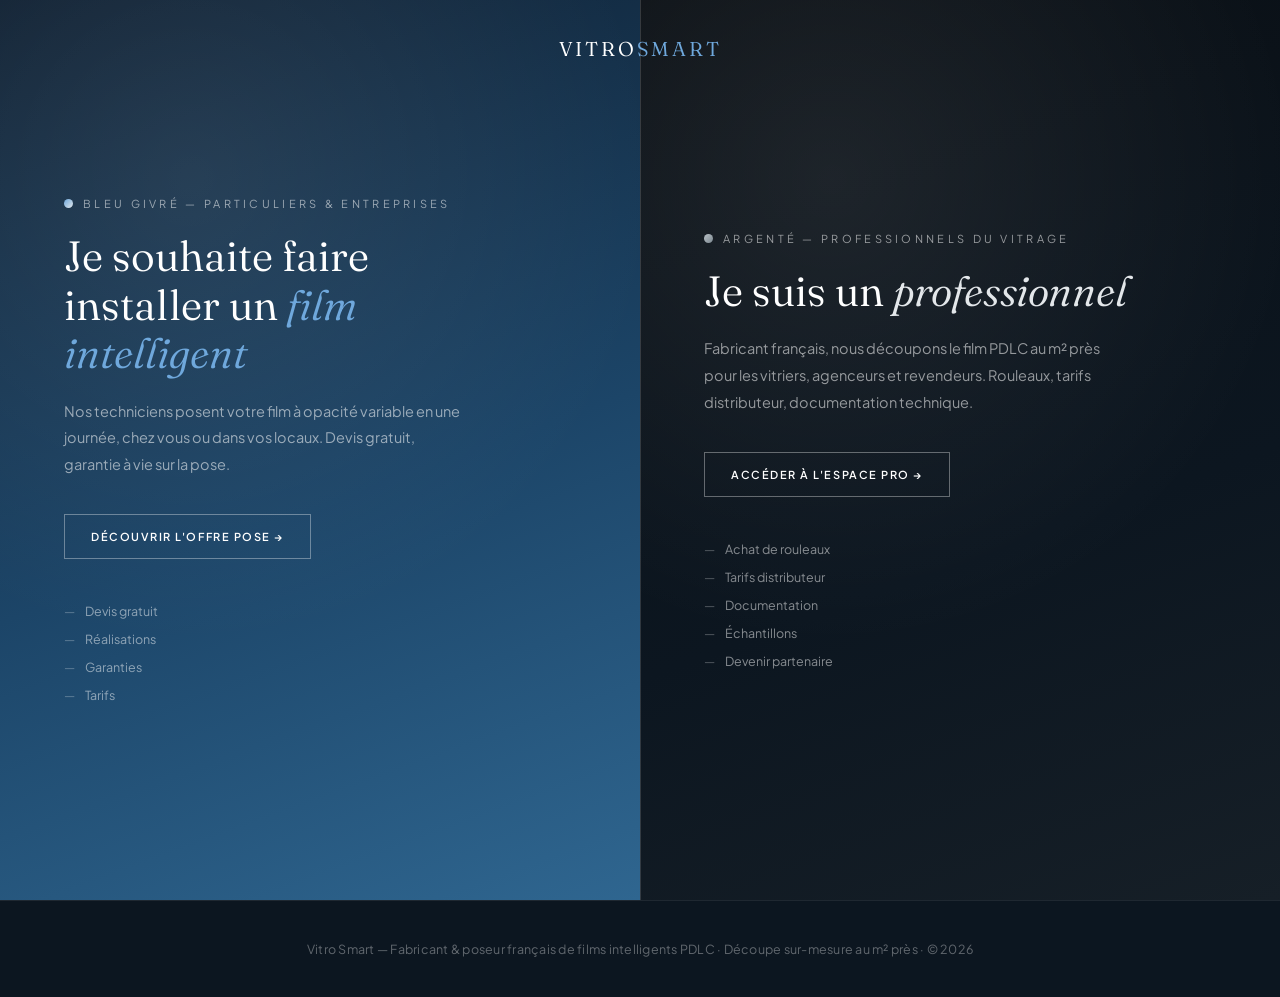
==== index.html @ 853723fe "Remove pricing, fix product specs and typography, add new demo videos - Remove all price mentions (t" ====
<!DOCTYPE html>
<html lang="fr">
<head>
<meta charset="UTF-8">
<meta name="viewport" content="width=device-width, initial-scale=1.0">
<title>Vitro Smart — Film intelligent PDLC : pose sur-mesure & vente aux professionnels</title>
<meta name="description" content="Vitro Smart conçoit et découpe des films intelligents PDLC au m² près. Faites installer un film chez vous par nos techniciens, ou approvisionnez-vous en rouleaux si vous êtes professionnel du vitrage.">
<link rel="canonical" href="https://www.vitrosmart.fr/">
<link href="https://fonts.googleapis.com/css2?family=Fraunces:ital,opsz,wght,SOFT,WONK@0,9..144,300..900,0,0;1,9..144,300..900,0,0&family=Plus+Jakarta+Sans:wght@400;500;600;700&display=swap" rel="stylesheet">
<link rel="stylesheet" href="assets/css/style.css">
<style>
  body{background:var(--ink)}
  .gw-nav{position:absolute;top:0;left:0;right:0;z-index:20;display:flex;justify-content:center;padding:36px 0}
  .gw-nav .logo{color:#fff;font-size:20px}
  .gw-nav .logo em{color:var(--accent)}
  .gw-split{min-height:100vh;display:grid;grid-template-columns:1fr 1fr}
  .gw-panel{position:relative;min-height:100vh;display:flex;flex-direction:column;justify-content:center;padding:0 64px;text-decoration:none;overflow:hidden;transition:flex-grow .35s ease}
  .gw-panel.blue{background:linear-gradient(160deg,#0f2032 0%,#1c4568 55%,#2f6690 100%)}
  .gw-panel.dark{background:linear-gradient(160deg,#0a0f14 0%,#0c1620 60%,#161f27 100%)}
  .gw-panel::after{content:'';position:absolute;inset:0;background:radial-gradient(circle at 30% 20%,rgba(255,255,255,0.08),transparent 55%)}
  .gw-tag{position:relative;z-index:2;font-size:11px;letter-spacing:.3em;text-transform:uppercase;color:rgba(255,255,255,0.55);margin-bottom:22px;display:flex;align-items:center;gap:10px}
  .gw-swatch{width:9px;height:9px;border-radius:50%}
  .blue .gw-swatch{background:linear-gradient(135deg,var(--accent),var(--silver-lt))}
  .dark .gw-swatch{background:linear-gradient(135deg,var(--silver),var(--silver-dp))}
  .gw-title{position:relative;z-index:2;font-family:'Fraunces',serif;font-weight:340;font-size:clamp(30px,3.3vw,46px);line-height:1.15;color:#fff;max-width:460px;margin-bottom:20px}
  .gw-title i{font-style:italic;color:var(--accent)}
  .dark .gw-title i{color:var(--silver-lt)}
  .gw-p{position:relative;z-index:2;font-size:14.5px;line-height:1.85;color:rgba(255,255,255,0.55);max-width:400px;margin-bottom:36px}
  .gw-cta{position:relative;z-index:2;display:inline-flex;align-items:center;gap:10px;font-size:11px;letter-spacing:.14em;text-transform:uppercase;font-weight:600;color:#fff;text-decoration:none;border:1px solid rgba(255,255,255,0.35);padding:15px 26px;width:fit-content;margin-bottom:44px;transition:all .2s}
  .gw-panel{cursor:pointer}
  .blue .gw-cta:hover{background:linear-gradient(120deg,var(--accent),var(--silver-lt));color:var(--ink);border-color:transparent}
  .dark .gw-cta:hover{background:linear-gradient(120deg,var(--silver),var(--silver-lt));color:var(--ink);border-color:transparent}
  .gw-links{position:relative;z-index:2;list-style:none;display:flex;flex-direction:column;gap:12px}
  .gw-links a{font-size:12.5px;color:rgba(255,255,255,0.5);text-decoration:none;display:flex;align-items:center;gap:10px;transition:color .2s}
  .gw-links a:hover{color:#fff}
  .gw-links a::before{content:'—';color:rgba(255,255,255,0.3)}
  .gw-divider{position:absolute;top:0;bottom:0;left:50%;width:1px;background:rgba(192,192,192,0.2);z-index:5}
  .gw-foot{position:relative;background:var(--ink);padding:40px 56px;text-align:center;border-top:1px solid rgba(192,192,192,0.1)}
  .gw-foot p{font-size:12.5px;color:rgba(255,255,255,0.35);letter-spacing:.02em}
  @media(max-width:900px){
    .gw-split{grid-template-columns:1fr}
    .gw-panel{padding:80px 28px;min-height:auto}
    .gw-divider{display:none}
    .gw-nav{padding:24px 0}
  }
</style>
</head>
<body>

<div class="gw-nav">
  <a class="logo" href="/">Vitro<em>Smart</em></a>
</div>

<div class="gw-split">
  <div class="gw-divider"></div>

  <div class="gw-panel blue" data-href="/particulier/">
    <span class="gw-tag"><span class="gw-swatch"></span>Bleu givré — Particuliers & entreprises</span>
    <h1 class="gw-title">Je souhaite faire installer un <i>film intelligent</i></h1>
    <p class="gw-p">Nos techniciens posent votre film à opacité variable en une journée, chez vous ou dans vos locaux. Devis gratuit, garantie à vie sur la pose.</p>
    <a class="gw-cta" href="/particulier/">Découvrir l'offre pose →</a>
    <ul class="gw-links">
      <li><a href="/particulier/devis.html">Devis gratuit</a></li>
      <li><a href="/particulier/realisations.html">Réalisations</a></li>
      <li><a href="/particulier/garanties.html">Garanties</a></li>
      <li><a href="/particulier/tarifs.html">Tarifs</a></li>
    </ul>
  </div>

  <div class="gw-panel dark" data-href="/professionnel/">
    <span class="gw-tag"><span class="gw-swatch"></span>Argenté — Professionnels du vitrage</span>
    <h1 class="gw-title">Je suis un <i>professionnel</i></h1>
    <p class="gw-p">Fabricant français, nous découpons le film PDLC au m² près pour les vitriers, agenceurs et revendeurs. Rouleaux, tarifs distributeur, documentation technique.</p>
    <a class="gw-cta" href="/professionnel/">Accéder à l'espace pro →</a>
    <ul class="gw-links">
      <li><a href="/professionnel/achat-rouleaux.html">Achat de rouleaux</a></li>
      <li><a href="/professionnel/tarifs-distributeur.html">Tarifs distributeur</a></li>
      <li><a href="/professionnel/documentation.html">Documentation</a></li>
      <li><a href="/professionnel/echantillons.html">Échantillons</a></li>
      <li><a href="/professionnel/devenir-partenaire.html">Devenir partenaire</a></li>
    </ul>
  </div>
</div>

<script>
document.querySelectorAll('.gw-panel').forEach(function(p){
  p.addEventListener('click', function(e){
    if(e.target.closest('a')) return;
    window.location.href = p.dataset.href;
  });
});
</script>

<div class="gw-foot">
  <p>Vitro Smart — Fabricant &amp; poseur français de films intelligents PDLC · Découpe sur-mesure au m² près · © 2026</p>
</div>

</body>
</html>
---- assets/css/style.css ----
/* ===========================================================
   VitroSmart — Design system partagé
   Palette : bleu givré & argenté premium
   Typo : Fraunces (display) + Plus Jakarta Sans (UI/texte)
   =========================================================== */

*,*::before,*::after{box-sizing:border-box;margin:0;padding:0}

:root{
  /* Neutres */
  --ink:#0c1620;
  --ink-soft:#182632;
  --muted:#5b6f80;
  --muted-lt:#8a9aa8;
  --bone:#eef3f6;
  --paper:#ffffff;

  /* Bleu givré (univers Particulier) */
  --accent:#6fa8dc;
  --accent2:#2f6690;
  --accent-pale:#d7e8f5;

  /* Argenté (univers Professionnel + accents transverses) */
  --silver:#b9c1c7;
  --silver-lt:#e3e7ea;
  --silver-dp:#7c8890;

  /* Statuts */
  --ok-bg:#eef8f1;
  --ok-tx:#1f6d3f;

  --radius:3px;
  --shadow-lg:0 24px 70px -32px rgba(12,22,32,0.28);
  --shadow-sm:0 10px 30px -18px rgba(12,22,32,0.25);
}

html{scroll-behavior:smooth}
body{
  font-family:'Plus Jakarta Sans',sans-serif;
  color:var(--ink);
  background:var(--paper);
  overflow-x:hidden;
  -webkit-font-smoothing:antialiased;
  font-weight:400;
}
img{max-width:100%;display:block}
a{color:inherit}
.wrap{max-width:1160px;margin:0 auto;padding:0 56px}
.wrap-nrw{max-width:820px;margin:0 auto;padding:0 56px}

/* ---------- Typography helpers ---------- */
.display{font-family:'Fraunces',serif;font-weight:340;font-variant-ligatures:none}
h1,h2,h3,.h1,.h2,.h3{font-family:'Fraunces',serif;font-weight:340;line-height:1.12;font-variant-ligatures:none}
.logo,.f-logo,.amt,.price-amount,.warr-num,.step-n,.price-name{font-variant-ligatures:none}
h1 i,h2 i,h3 i,.h1 i,.h2 i,.h3 i{font-style:italic;color:var(--accent2)}
.eyebrow{font-size:11px;letter-spacing:.28em;text-transform:uppercase;color:var(--accent2);font-weight:600;margin-bottom:14px;display:block}
.eyebrow.on-dark{color:var(--accent)}
.lede{font-size:16px;line-height:1.85;color:var(--muted);font-weight:400}
.small-muted{font-size:13px;color:var(--muted)}

/* ---------- Buttons ---------- */
.btn{display:inline-flex;align-items:center;justify-content:center;gap:10px;font-size:11px;letter-spacing:.14em;text-transform:uppercase;font-weight:600;padding:15px 30px;text-decoration:none;border:none;cursor:pointer;border-radius:var(--radius);transition:transform .15s ease,box-shadow .2s ease,background .2s ease,color .2s ease}
.btn:active{transform:translateY(1px)}
.btn-primary{background:linear-gradient(120deg,var(--accent) 0%,var(--silver-lt) 100%);color:var(--ink)}
.btn-primary:hover{background:var(--accent2);color:#fff}
.btn-dark{background:var(--ink);color:#fff}
.btn-dark:hover{background:var(--ink-soft)}
.btn-silver{background:linear-gradient(120deg,var(--silver) 0%,var(--silver-lt) 100%);color:var(--ink)}
.btn-silver:hover{background:var(--silver-dp);color:#fff}
.btn-ghost{background:transparent;color:inherit;border:1px solid rgba(12,22,32,0.18);padding:14px 29px}
.btn-ghost:hover{border-color:var(--ink);background:rgba(12,22,32,0.03)}
.btn-ghost.on-dark{border-color:rgba(255,255,255,0.25);color:#fff}
.btn-ghost.on-dark:hover{border-color:#fff;background:rgba(255,255,255,0.06)}
.btn-block{width:100%}
.btn-lg{padding:18px 36px;font-size:12px}

/* ---------- Nav (shared) ---------- */
.site-nav{position:fixed;top:0;left:0;right:0;z-index:100;display:flex;align-items:center;justify-content:space-between;padding:0 56px;height:72px;background:rgba(255,255,255,0.92);backdrop-filter:blur(18px);border-bottom:1px solid rgba(12,22,32,0.06)}
.site-nav.dark{background:rgba(12,22,32,0.92);border-bottom:1px solid rgba(255,255,255,0.08)}
.logo{font-family:'Fraunces',serif;font-size:19px;font-weight:340;letter-spacing:.14em;text-transform:uppercase;text-decoration:none;color:var(--ink)}
.logo em{font-style:normal;color:var(--accent2)}
.site-nav.dark .logo{color:#fff}
.site-nav.dark .logo em{color:var(--accent)}
.nav-links{list-style:none;display:flex;gap:30px;flex-wrap:nowrap;overflow-x:auto;scrollbar-width:none;-ms-overflow-style:none}
.nav-links::-webkit-scrollbar{display:none}
.nav-links a{font-size:11px;letter-spacing:.1em;text-transform:uppercase;color:var(--muted);text-decoration:none;transition:color .2s;font-weight:600;white-space:nowrap}
.nav-links a:hover,.nav-links a.is-active{color:var(--ink)}
.site-nav.dark .nav-links a{color:rgba(255,255,255,0.55)}
.site-nav.dark .nav-links a:hover,.site-nav.dark .nav-links a.is-active{color:#fff}
.nav-switch{display:flex;align-items:center;gap:20px;flex-shrink:0}
.nav-universe-tag{font-size:10px;letter-spacing:.16em;text-transform:uppercase;color:var(--muted-lt);text-decoration:none;border-bottom:1px dotted rgba(12,22,32,0.3);padding-bottom:2px}
.site-nav.dark .nav-universe-tag{color:rgba(255,255,255,0.4);border-color:rgba(255,255,255,0.3)}
.nav-cta{border:1px solid currentColor;padding:9px 20px;font-size:10px;letter-spacing:.1em;text-transform:uppercase;text-decoration:none;font-weight:600}
.nav-cta:hover{background:var(--ink);color:#fff!important;border-color:var(--ink)}
.site-nav.dark .nav-cta:hover{background:var(--accent);color:var(--ink)!important;border-color:var(--accent)}
.nav-burger{display:none}

/* ---------- Breadcrumb ---------- */
.crumb{padding:110px 56px 0;font-size:11px;letter-spacing:.06em;color:var(--muted-lt);max-width:1160px;margin:0 auto}
.crumb a{text-decoration:none;color:var(--muted-lt)}
.crumb a:hover{color:var(--ink)}

/* ---------- Section shells ---------- */
section{padding:96px 56px}
.section-tight{padding:64px 56px}
.bg-bone{background:linear-gradient(135deg,var(--bone) 0%,var(--silver-lt) 100%)}
.bg-white{background:#fff}
.bg-ink{background:var(--ink)}
.bg-ink .display,.bg-ink h2,.bg-ink h3{color:#fff}
.bg-ink p{color:rgba(255,255,255,0.55)}
.sec-head{max-width:640px;margin-bottom:56px}
.sec-head.center{margin-left:auto;margin-right:auto;text-align:center}
.sec-title{font-size:clamp(28px,3.4vw,44px);margin-bottom:16px}

/* ---------- Grids & cards ---------- */
.grid{display:grid;gap:28px}
.grid-2{grid-template-columns:1fr 1fr}
.grid-3{grid-template-columns:repeat(3,1fr)}
.grid-4{grid-template-columns:repeat(4,1fr)}
.card{background:#fff;border:1px solid rgba(12,22,32,0.07);border-radius:var(--radius);padding:32px}
.card-dark{background:var(--ink-soft);border:1px solid rgba(255,255,255,0.08);color:#fff}
.card-top-bar{position:relative;overflow:hidden}
.card-top-bar::before{content:'';position:absolute;top:0;left:0;right:0;height:3px;background:linear-gradient(90deg,var(--accent) 0%,var(--silver-lt) 55%,var(--accent2) 100%)}

/* ---------- Spec tables (technical properties) ---------- */
.spec-table{width:100%;border-collapse:collapse;font-size:14px}
.spec-table tr{border-bottom:1px solid rgba(12,22,32,0.08)}
.spec-table tr:last-child{border-bottom:none}
.spec-table th,.spec-table td{text-align:left;padding:16px 10px;font-weight:400}
.spec-table th{color:var(--muted);font-weight:600;width:45%;font-size:13px}
.spec-table td{font-weight:500}
.tbd{display:inline-block;font-size:10px;letter-spacing:.08em;text-transform:uppercase;background:var(--accent-pale)!important;color:var(--accent2)!important;padding:2px 8px;border-radius:2px;margin-left:8px;font-weight:700}

/* ---------- Pricing ---------- */
.price-grid{display:grid;grid-template-columns:repeat(3,1fr);gap:24px}
.price-card{background:#fff;border:1px solid rgba(12,22,32,0.08);border-radius:var(--radius);padding:36px 28px;position:relative}
.price-card.featured{border-color:var(--accent2);box-shadow:var(--shadow-sm)}
.price-tag{position:absolute;top:-12px;left:28px;background:var(--ink);color:#fff;font-size:10px;letter-spacing:.1em;text-transform:uppercase;padding:5px 12px;border-radius:2px;font-weight:600}
.price-name{font-size:12px;letter-spacing:.14em;text-transform:uppercase;color:var(--muted);font-weight:700;margin-bottom:10px}
.price-amount{font-family:'Fraunces',serif;font-size:38px;font-weight:340;margin-bottom:6px}
.price-amount span{font-size:14px;font-family:'Plus Jakarta Sans',sans-serif;color:var(--muted);font-weight:500}
.price-sub{font-size:12px;color:var(--muted-lt);margin-bottom:24px}
.price-list{list-style:none;display:flex;flex-direction:column;gap:11px;margin-bottom:28px}
.price-list li{font-size:13.5px;color:var(--ink);padding-left:20px;position:relative}
.price-list li::before{content:'✓';position:absolute;left:0;color:var(--accent2);font-weight:700}

/* ---------- Steps ---------- */
.steps{display:grid;grid-template-columns:repeat(4,1fr);border-top:1px solid rgba(12,22,32,0.1)}
.step{padding:28px 20px 0 0;border-right:1px solid rgba(12,22,32,0.08);position:relative}
.step:last-child{border-right:none}
.step::before{content:'';position:absolute;top:-1px;left:0;width:32px;height:2px;background:var(--accent2)}
.step-n{font-family:'Fraunces',serif;font-size:38px;font-weight:340;color:rgba(12,22,32,0.08);line-height:1;margin-bottom:10px}
.step-t{font-size:13.5px;font-weight:700;margin-bottom:6px}
.step-d{font-size:12.5px;color:var(--muted);line-height:1.75}

/* ---------- Before / after comparator ----------
   Source images are side-by-side collages (left half = transparent,
   right half = opaque). Each layer is stretched 200% and cropped to
   its own half via background-position, so both layers show a full,
   undistorted, aligned frame — the clip-path then reveals one over
   the other at the drag position, instead of clipping one single
   flattened image (which never actually revealed anything). */
.slider-wrap{position:relative;width:100%;aspect-ratio:3/4;border:1px solid rgba(12,22,32,0.08);border-radius:var(--radius);overflow:hidden;cursor:ew-resize;touch-action:pan-y;background:var(--bone)}
.slider-wrap .sl-before,.slider-wrap .sl-after{position:absolute;inset:0;background-repeat:no-repeat;background-size:200% 100%}
.slider-wrap .sl-before{background-position:left top}
.slider-wrap .sl-after{background-position:right top;clip-path:inset(0 0 0 50%);transition:clip-path .25s ease}
.slider-wrap.is-dragging .sl-after{transition:none}
.sl-line{position:absolute;top:0;bottom:0;left:50%;width:2px;background:#fff;z-index:5;pointer-events:none;transform:translateX(-50%);box-shadow:0 0 0 1px rgba(0,0,0,0.08);transition:left .25s ease}
.slider-wrap.is-dragging .sl-line{transition:none}
.sl-btn{position:absolute;top:50%;left:50%;transform:translate(-50%,-50%);width:40px;height:40px;border-radius:50%;background:#fff;box-shadow:0 2px 16px rgba(0,0,0,0.28);display:flex;align-items:center;justify-content:center;z-index:6;pointer-events:none;font-size:13px;color:var(--accent2)}
.sl-tag{position:absolute;top:12px;font-size:9px;letter-spacing:.18em;text-transform:uppercase;font-weight:700;padding:6px 12px;z-index:4;pointer-events:none;border-radius:2px}
.sl-tag.sl-l{left:12px;background:rgba(12,22,32,0.55);color:rgba(255,255,255,0.9)}
.sl-tag.sl-r{right:12px;background:linear-gradient(135deg,var(--accent),var(--silver-lt));color:var(--ink)}

/* ---------- Forms ---------- */
.site-form{position:relative;text-align:left;background:#fff;border:1px solid rgba(12,22,32,0.08);border-radius:var(--radius);padding:44px 40px 40px;box-shadow:var(--shadow-lg);overflow:hidden}
.site-form::before{content:'';position:absolute;top:0;left:0;right:0;height:4px;background:linear-gradient(90deg,var(--accent) 0%,var(--silver-lt) 55%,var(--accent2) 100%)}
.f-row{display:grid;grid-template-columns:1fr 1fr;gap:20px;margin-bottom:20px}
.f-field{display:flex;flex-direction:column;gap:8px}
.f-field.full{grid-column:1/-1}
.f-field label{font-size:11px;letter-spacing:.08em;text-transform:uppercase;color:var(--muted);font-weight:600}
.f-field input,.f-field select,.f-field textarea{font-family:'Plus Jakarta Sans',sans-serif;font-size:14px;padding:12px 14px;border:1px solid rgba(12,22,32,0.15);background:var(--bone);color:var(--ink);border-radius:2px;transition:border-color .2s,background .2s}
.f-field input:focus,.f-field select:focus,.f-field textarea:focus{outline:none;border-color:var(--accent2);background:#fff}
.f-field textarea{resize:vertical;min-height:110px;font-family:inherit}
.f-hint{font-size:12px;color:var(--muted-lt);margin-top:-8px}
.form-success{margin-top:20px;padding:18px 20px;border:1px solid rgba(63,168,120,0.3);background:var(--ok-bg);color:var(--ok-tx);font-size:14px;text-align:left;border-radius:2px}

/* ---------- CTA band ---------- */
.cta-band{background:linear-gradient(120deg,var(--accent) 0%,var(--silver-lt) 100%);padding:56px;display:flex;align-items:center;justify-content:space-between;gap:32px;flex-wrap:wrap}
.cta-band.dark{background:linear-gradient(120deg,var(--ink) 0%,var(--ink-soft) 100%)}
.cta-band.dark .cta-t{color:#fff}
.cta-t{font-family:'Fraunces',serif;font-size:30px;font-weight:340;color:var(--ink);line-height:1.25}
.cta-t b{display:block;font-weight:600}

/* ---------- FAQ ---------- */
.faq details{border-bottom:1px solid rgba(12,22,32,0.1);padding:22px 0}
.faq summary{cursor:pointer;list-style:none;font-weight:600;font-size:15px;display:flex;justify-content:space-between;align-items:center}
.faq summary::-webkit-details-marker{display:none}
.faq summary::after{content:'+';font-size:20px;color:var(--accent2);font-weight:400}
.faq details[open] summary::after{content:'–'}
.faq p{margin-top:14px;font-size:14px;color:var(--muted);line-height:1.8;max-width:640px}

/* ---------- Badges / tags ---------- */
.tag-row{display:flex;flex-wrap:wrap;gap:10px}
.tag{font-size:11px;letter-spacing:.06em;text-transform:uppercase;font-weight:600;padding:7px 14px;border:1px solid rgba(12,22,32,0.14);border-radius:20px;color:var(--muted)}

/* ---------- Video toggle button (reused across immersive video blocks) ---------- */
.vi-toggle{position:absolute;top:24px;right:24px;width:44px;height:44px;border-radius:50%;background:rgba(12,22,32,0.5);backdrop-filter:blur(8px);border:1px solid rgba(255,255,255,0.25);color:#fff;display:flex;align-items:center;justify-content:center;cursor:pointer;font-size:14px;z-index:2}

/* ---------- Footer ---------- */
footer{background:var(--ink);padding:64px 56px 28px}
.f-grid{display:grid;grid-template-columns:1.4fr 1fr 1fr 1fr;gap:40px;margin-bottom:48px}
.f-logo{font-family:'Fraunces',serif;font-size:19px;font-weight:340;letter-spacing:.14em;text-transform:uppercase;color:#fff;text-decoration:none}
.f-logo em{font-style:normal;color:var(--accent)}
.f-baseline{font-size:13px;color:rgba(255,255,255,0.4);margin-top:14px;line-height:1.7;max-width:260px}
.f-col-t{font-size:11px;letter-spacing:.12em;text-transform:uppercase;color:rgba(255,255,255,0.35);font-weight:700;margin-bottom:16px}
.f-col a{display:block;font-size:13px;color:rgba(255,255,255,0.6);text-decoration:none;margin-bottom:11px}
.f-col a:hover{color:#fff}
.f-bottom{border-top:1px solid rgba(192,192,192,0.15);padding-top:22px;display:flex;justify-content:space-between;align-items:center;flex-wrap:wrap;gap:10px}
.f-copy{font-size:11px;color:rgba(255,255,255,0.3)}

/* ---------- Utilities ---------- */
.mt-8{margin-top:8px}.mt-16{margin-top:16px}.mt-24{margin-top:24px}.mt-32{margin-top:32px}.mt-48{margin-top:48px}
.mb-8{margin-bottom:8px}.mb-16{margin-bottom:16px}.mb-24{margin-bottom:24px}.mb-32{margin-bottom:32px}
.center{text-align:center}
.hidden{display:none!important}

/* ===========================================================
   Responsive
   =========================================================== */
@media(max-width:1440px){
  .site-nav{padding:0 32px}
  .nav-links{gap:18px}
  .nav-links a{font-size:10px;letter-spacing:.06em}
  .nav-switch{gap:12px}
  .nav-cta{padding:9px 14px}
}
@media(max-width:1000px){
  .grid-4{grid-template-columns:1fr 1fr}
  .grid-3{grid-template-columns:1fr 1fr}
  .price-grid{grid-template-columns:1fr}
  .f-grid{grid-template-columns:1fr 1fr}
}
@media(max-width:860px){
  .site-nav{padding:0 20px}
  .nav-links{display:none}
  .nav-cta{display:none}
  .wrap,.wrap-nrw{padding:0 20px}
  section{padding:64px 20px}
  .section-tight{padding:48px 20px}
  .crumb{padding:96px 20px 0}
  .grid-2,.grid-3,.grid-4{grid-template-columns:1fr}
  .steps{grid-template-columns:1fr 1fr}
  .f-row{grid-template-columns:1fr;gap:16px;margin-bottom:16px}
  .site-form{padding:26px 20px}
  .cta-band{flex-direction:column;text-align:center;padding:40px 20px}
  .f-grid{grid-template-columns:1fr;gap:32px}
  footer{padding:48px 20px 24px}
}
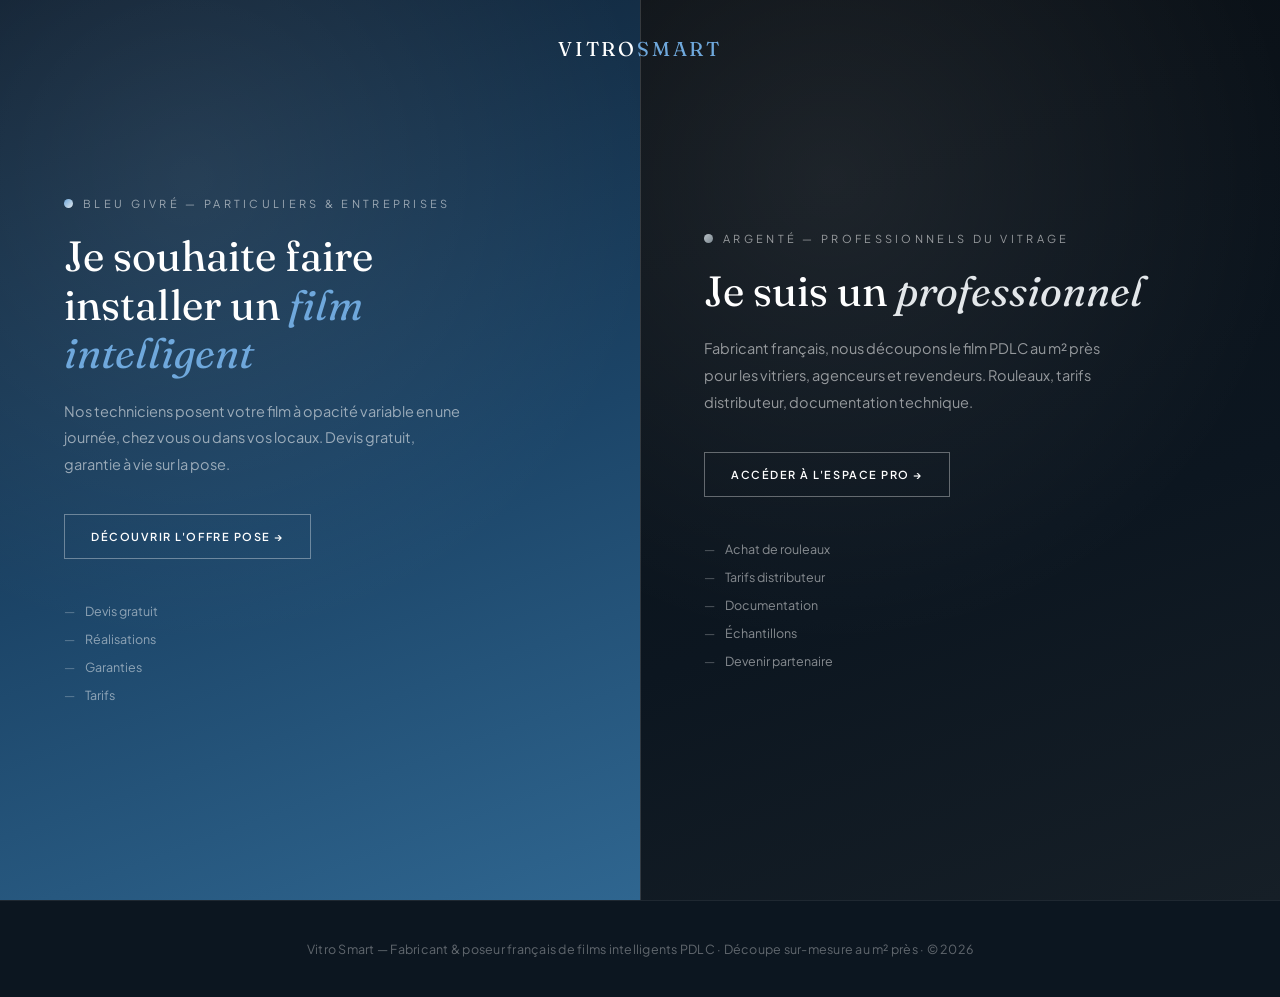
==== commit dd5c2bc6: "Use standard font-weight 400 instead of interpolated 340 for Fraunces The fractional variable-font w" ====
--- a/index.html
+++ b/index.html
@@ -22,7 +22,7 @@
   .gw-swatch{width:9px;height:9px;border-radius:50%}
   .blue .gw-swatch{background:linear-gradient(135deg,var(--accent),var(--silver-lt))}
   .dark .gw-swatch{background:linear-gradient(135deg,var(--silver),var(--silver-dp))}
-  .gw-title{position:relative;z-index:2;font-family:'Fraunces',serif;font-weight:340;font-size:clamp(30px,3.3vw,46px);line-height:1.15;color:#fff;max-width:460px;margin-bottom:20px}
+  .gw-title{position:relative;z-index:2;font-family:'Fraunces',serif;font-weight:400;font-size:clamp(30px,3.3vw,46px);line-height:1.15;color:#fff;max-width:460px;margin-bottom:20px}
   .gw-title i{font-style:italic;color:var(--accent)}
   .dark .gw-title i{color:var(--silver-lt)}
   .gw-p{position:relative;z-index:2;font-size:14.5px;line-height:1.85;color:rgba(255,255,255,0.55);max-width:400px;margin-bottom:36px}
--- a/assets/css/style.css
+++ b/assets/css/style.css
@@ -49,8 +49,8 @@
 .wrap-nrw{max-width:820px;margin:0 auto;padding:0 56px}
 
 /* ---------- Typography helpers ---------- */
-.display{font-family:'Fraunces',serif;font-weight:340;font-variant-ligatures:none}
-h1,h2,h3,.h1,.h2,.h3{font-family:'Fraunces',serif;font-weight:340;line-height:1.12;font-variant-ligatures:none}
+.display{font-family:'Fraunces',serif;font-weight:400;font-variant-ligatures:none}
+h1,h2,h3,.h1,.h2,.h3{font-family:'Fraunces',serif;font-weight:400;line-height:1.12;font-variant-ligatures:none}
 .logo,.f-logo,.amt,.price-amount,.warr-num,.step-n,.price-name{font-variant-ligatures:none}
 h1 i,h2 i,h3 i,.h1 i,.h2 i,.h3 i{font-style:italic;color:var(--accent2)}
 .eyebrow{font-size:11px;letter-spacing:.28em;text-transform:uppercase;color:var(--accent2);font-weight:600;margin-bottom:14px;display:block}
@@ -77,7 +77,7 @@
 /* ---------- Nav (shared) ---------- */
 .site-nav{position:fixed;top:0;left:0;right:0;z-index:100;display:flex;align-items:center;justify-content:space-between;padding:0 56px;height:72px;background:rgba(255,255,255,0.92);backdrop-filter:blur(18px);border-bottom:1px solid rgba(12,22,32,0.06)}
 .site-nav.dark{background:rgba(12,22,32,0.92);border-bottom:1px solid rgba(255,255,255,0.08)}
-.logo{font-family:'Fraunces',serif;font-size:19px;font-weight:340;letter-spacing:.14em;text-transform:uppercase;text-decoration:none;color:var(--ink)}
+.logo{font-family:'Fraunces',serif;font-size:19px;font-weight:400;letter-spacing:.14em;text-transform:uppercase;text-decoration:none;color:var(--ink)}
 .logo em{font-style:normal;color:var(--accent2)}
 .site-nav.dark .logo{color:#fff}
 .site-nav.dark .logo em{color:var(--accent)}
@@ -137,7 +137,7 @@
 .price-card.featured{border-color:var(--accent2);box-shadow:var(--shadow-sm)}
 .price-tag{position:absolute;top:-12px;left:28px;background:var(--ink);color:#fff;font-size:10px;letter-spacing:.1em;text-transform:uppercase;padding:5px 12px;border-radius:2px;font-weight:600}
 .price-name{font-size:12px;letter-spacing:.14em;text-transform:uppercase;color:var(--muted);font-weight:700;margin-bottom:10px}
-.price-amount{font-family:'Fraunces',serif;font-size:38px;font-weight:340;margin-bottom:6px}
+.price-amount{font-family:'Fraunces',serif;font-size:38px;font-weight:400;margin-bottom:6px}
 .price-amount span{font-size:14px;font-family:'Plus Jakarta Sans',sans-serif;color:var(--muted);font-weight:500}
 .price-sub{font-size:12px;color:var(--muted-lt);margin-bottom:24px}
 .price-list{list-style:none;display:flex;flex-direction:column;gap:11px;margin-bottom:28px}
@@ -149,7 +149,7 @@
 .step{padding:28px 20px 0 0;border-right:1px solid rgba(12,22,32,0.08);position:relative}
 .step:last-child{border-right:none}
 .step::before{content:'';position:absolute;top:-1px;left:0;width:32px;height:2px;background:var(--accent2)}
-.step-n{font-family:'Fraunces',serif;font-size:38px;font-weight:340;color:rgba(12,22,32,0.08);line-height:1;margin-bottom:10px}
+.step-n{font-family:'Fraunces',serif;font-size:38px;font-weight:400;color:rgba(12,22,32,0.08);line-height:1;margin-bottom:10px}
 .step-t{font-size:13.5px;font-weight:700;margin-bottom:6px}
 .step-d{font-size:12.5px;color:var(--muted);line-height:1.75}
 
@@ -189,7 +189,7 @@
 .cta-band{background:linear-gradient(120deg,var(--accent) 0%,var(--silver-lt) 100%);padding:56px;display:flex;align-items:center;justify-content:space-between;gap:32px;flex-wrap:wrap}
 .cta-band.dark{background:linear-gradient(120deg,var(--ink) 0%,var(--ink-soft) 100%)}
 .cta-band.dark .cta-t{color:#fff}
-.cta-t{font-family:'Fraunces',serif;font-size:30px;font-weight:340;color:var(--ink);line-height:1.25}
+.cta-t{font-family:'Fraunces',serif;font-size:30px;font-weight:400;color:var(--ink);line-height:1.25}
 .cta-t b{display:block;font-weight:600}
 
 /* ---------- FAQ ---------- */
@@ -210,7 +210,7 @@
 /* ---------- Footer ---------- */
 footer{background:var(--ink);padding:64px 56px 28px}
 .f-grid{display:grid;grid-template-columns:1.4fr 1fr 1fr 1fr;gap:40px;margin-bottom:48px}
-.f-logo{font-family:'Fraunces',serif;font-size:19px;font-weight:340;letter-spacing:.14em;text-transform:uppercase;color:#fff;text-decoration:none}
+.f-logo{font-family:'Fraunces',serif;font-size:19px;font-weight:400;letter-spacing:.14em;text-transform:uppercase;color:#fff;text-decoration:none}
 .f-logo em{font-style:normal;color:var(--accent)}
 .f-baseline{font-size:13px;color:rgba(255,255,255,0.4);margin-top:14px;line-height:1.7;max-width:260px}
 .f-col-t{font-size:11px;letter-spacing:.12em;text-transform:uppercase;color:rgba(255,255,255,0.35);font-weight:700;margin-bottom:16px}
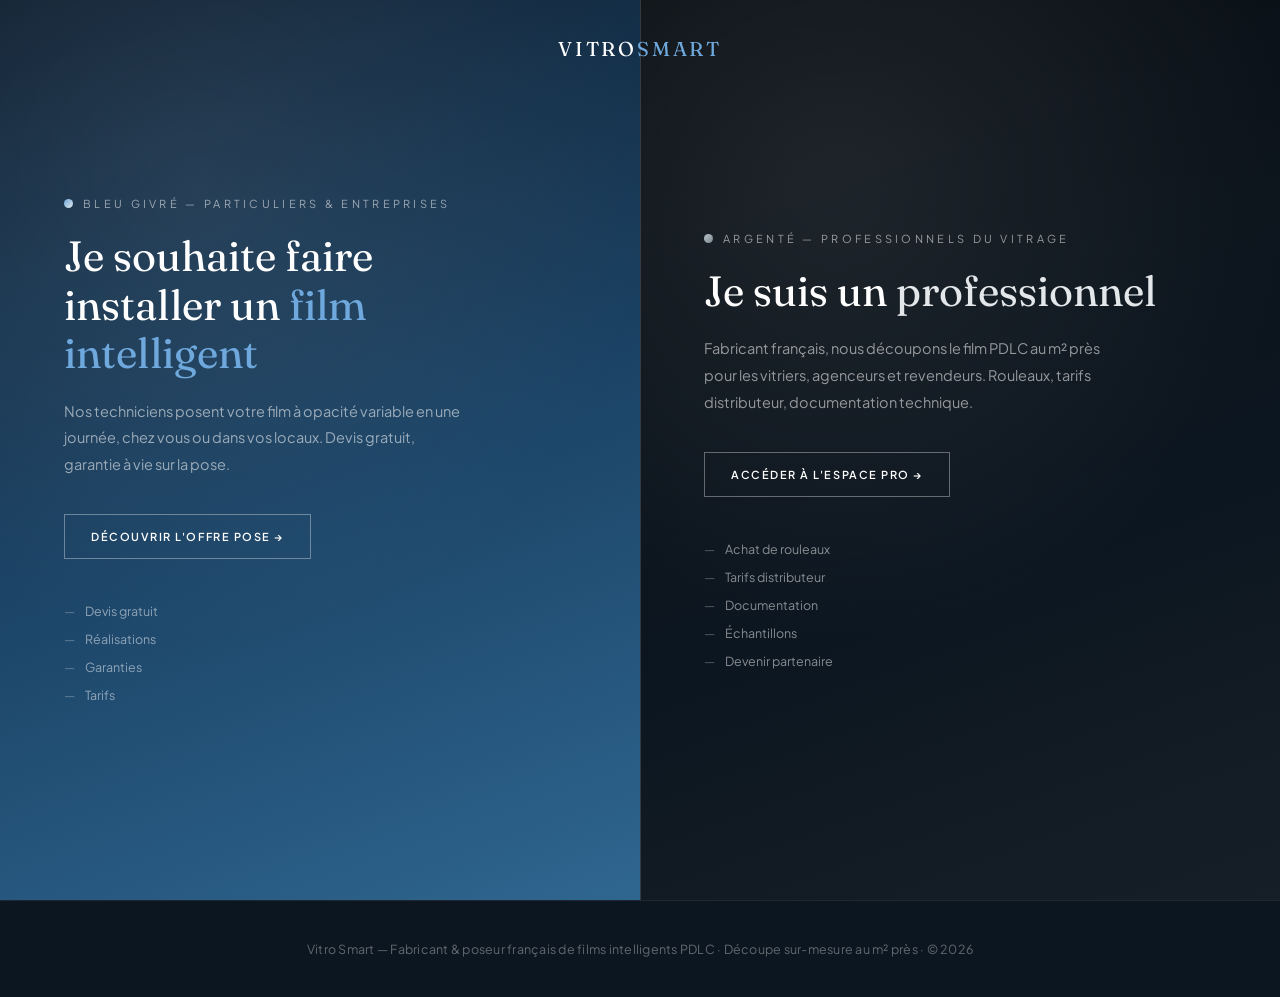
==== commit 435f2ced: "Remove italic styling from accent text The ornate calligraphic swashes on Fraunces Italic (large hoo" ====
--- a/index.html
+++ b/index.html
@@ -6,7 +6,7 @@
 <title>Vitro Smart — Film intelligent PDLC : pose sur-mesure & vente aux professionnels</title>
 <meta name="description" content="Vitro Smart conçoit et découpe des films intelligents PDLC au m² près. Faites installer un film chez vous par nos techniciens, ou approvisionnez-vous en rouleaux si vous êtes professionnel du vitrage.">
 <link rel="canonical" href="https://www.vitrosmart.fr/">
-<link href="https://fonts.googleapis.com/css2?family=Fraunces:ital,opsz,wght,SOFT,WONK@0,9..144,300..900,0,0;1,9..144,300..900,0,0&family=Plus+Jakarta+Sans:wght@400;500;600;700&display=swap" rel="stylesheet">
+<link href="https://fonts.googleapis.com/css2?family=Fraunces:ital,opsz,wght,SOFT,WONK@0,40,400,0,0;0,40,500,0,0;1,40,400,0,0&family=Plus+Jakarta+Sans:wght@400;500;600;700&display=swap" rel="stylesheet">
 <link rel="stylesheet" href="assets/css/style.css">
 <style>
   body{background:var(--ink)}
@@ -23,7 +23,7 @@
   .blue .gw-swatch{background:linear-gradient(135deg,var(--accent),var(--silver-lt))}
   .dark .gw-swatch{background:linear-gradient(135deg,var(--silver),var(--silver-dp))}
   .gw-title{position:relative;z-index:2;font-family:'Fraunces',serif;font-weight:400;font-size:clamp(30px,3.3vw,46px);line-height:1.15;color:#fff;max-width:460px;margin-bottom:20px}
-  .gw-title i{font-style:italic;color:var(--accent)}
+  .gw-title i{font-style:normal;color:var(--accent)}
   .dark .gw-title i{color:var(--silver-lt)}
   .gw-p{position:relative;z-index:2;font-size:14.5px;line-height:1.85;color:rgba(255,255,255,0.55);max-width:400px;margin-bottom:36px}
   .gw-cta{position:relative;z-index:2;display:inline-flex;align-items:center;gap:10px;font-size:11px;letter-spacing:.14em;text-transform:uppercase;font-weight:600;color:#fff;text-decoration:none;border:1px solid rgba(255,255,255,0.35);padding:15px 26px;width:fit-content;margin-bottom:44px;transition:all .2s}
--- a/assets/css/style.css
+++ b/assets/css/style.css
@@ -52,7 +52,7 @@
 .display{font-family:'Fraunces',serif;font-weight:400;font-variant-ligatures:none}
 h1,h2,h3,.h1,.h2,.h3{font-family:'Fraunces',serif;font-weight:400;line-height:1.12;font-variant-ligatures:none}
 .logo,.f-logo,.amt,.price-amount,.warr-num,.step-n,.price-name{font-variant-ligatures:none}
-h1 i,h2 i,h3 i,.h1 i,.h2 i,.h3 i{font-style:italic;color:var(--accent2)}
+h1 i,h2 i,h3 i,.h1 i,.h2 i,.h3 i{font-style:normal;color:var(--accent2)}
 .eyebrow{font-size:11px;letter-spacing:.28em;text-transform:uppercase;color:var(--accent2);font-weight:600;margin-bottom:14px;display:block}
 .eyebrow.on-dark{color:var(--accent)}
 .lede{font-size:16px;line-height:1.85;color:var(--muted);font-weight:400}
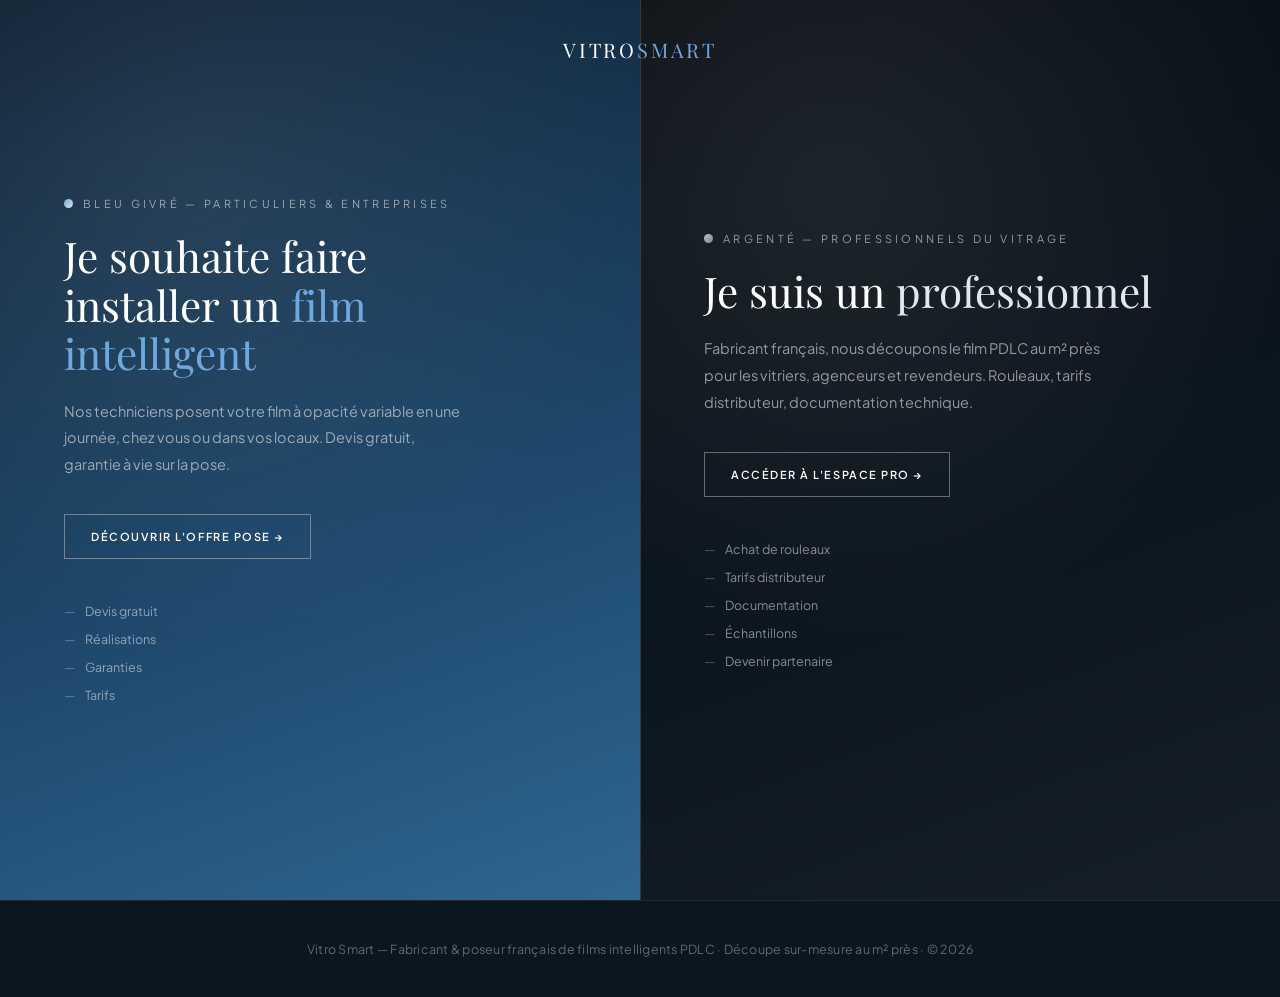
==== commit bf58f09a: "Replace Fraunces with Playfair Display for all display type Several rounds of fixes on Fraunces (WON" ====
--- a/index.html
+++ b/index.html
@@ -6,7 +6,7 @@
 <title>Vitro Smart — Film intelligent PDLC : pose sur-mesure & vente aux professionnels</title>
 <meta name="description" content="Vitro Smart conçoit et découpe des films intelligents PDLC au m² près. Faites installer un film chez vous par nos techniciens, ou approvisionnez-vous en rouleaux si vous êtes professionnel du vitrage.">
 <link rel="canonical" href="https://www.vitrosmart.fr/">
-<link href="https://fonts.googleapis.com/css2?family=Fraunces:ital,opsz,wght,SOFT,WONK@0,40,400,0,0;0,40,500,0,0;1,40,400,0,0&family=Plus+Jakarta+Sans:wght@400;500;600;700&display=swap" rel="stylesheet">
+<link href="https://fonts.googleapis.com/css2?family=Playfair+Display:wght@400;500;600;700&family=Plus+Jakarta+Sans:wght@400;500;600;700&display=swap" rel="stylesheet">
 <link rel="stylesheet" href="assets/css/style.css">
 <style>
   body{background:var(--ink)}
@@ -22,7 +22,7 @@
   .gw-swatch{width:9px;height:9px;border-radius:50%}
   .blue .gw-swatch{background:linear-gradient(135deg,var(--accent),var(--silver-lt))}
   .dark .gw-swatch{background:linear-gradient(135deg,var(--silver),var(--silver-dp))}
-  .gw-title{position:relative;z-index:2;font-family:'Fraunces',serif;font-weight:400;font-size:clamp(30px,3.3vw,46px);line-height:1.15;color:#fff;max-width:460px;margin-bottom:20px}
+  .gw-title{position:relative;z-index:2;font-family:'Playfair Display',Georgia,serif;font-weight:400;font-size:clamp(30px,3.3vw,46px);line-height:1.15;color:#fff;max-width:460px;margin-bottom:20px}
   .gw-title i{font-style:normal;color:var(--accent)}
   .dark .gw-title i{color:var(--silver-lt)}
   .gw-p{position:relative;z-index:2;font-size:14.5px;line-height:1.85;color:rgba(255,255,255,0.55);max-width:400px;margin-bottom:36px}
--- a/assets/css/style.css
+++ b/assets/css/style.css
@@ -1,7 +1,7 @@
 /* ===========================================================
    VitroSmart — Design system partagé
    Palette : bleu givré & argenté premium
-   Typo : Fraunces (display) + Plus Jakarta Sans (UI/texte)
+   Typo : Playfair Display (display) + Plus Jakarta Sans (UI/texte)
    =========================================================== */
 
 *,*::before,*::after{box-sizing:border-box;margin:0;padding:0}
@@ -49,8 +49,8 @@
 .wrap-nrw{max-width:820px;margin:0 auto;padding:0 56px}
 
 /* ---------- Typography helpers ---------- */
-.display{font-family:'Fraunces',serif;font-weight:400;font-variant-ligatures:none}
-h1,h2,h3,.h1,.h2,.h3{font-family:'Fraunces',serif;font-weight:400;line-height:1.12;font-variant-ligatures:none}
+.display{font-family:'Playfair Display',Georgia,serif;font-weight:400;font-variant-ligatures:none}
+h1,h2,h3,.h1,.h2,.h3{font-family:'Playfair Display',Georgia,serif;font-weight:400;line-height:1.12;font-variant-ligatures:none}
 .logo,.f-logo,.amt,.price-amount,.warr-num,.step-n,.price-name{font-variant-ligatures:none}
 h1 i,h2 i,h3 i,.h1 i,.h2 i,.h3 i{font-style:normal;color:var(--accent2)}
 .eyebrow{font-size:11px;letter-spacing:.28em;text-transform:uppercase;color:var(--accent2);font-weight:600;margin-bottom:14px;display:block}
@@ -77,7 +77,7 @@
 /* ---------- Nav (shared) ---------- */
 .site-nav{position:fixed;top:0;left:0;right:0;z-index:100;display:flex;align-items:center;justify-content:space-between;padding:0 56px;height:72px;background:rgba(255,255,255,0.92);backdrop-filter:blur(18px);border-bottom:1px solid rgba(12,22,32,0.06)}
 .site-nav.dark{background:rgba(12,22,32,0.92);border-bottom:1px solid rgba(255,255,255,0.08)}
-.logo{font-family:'Fraunces',serif;font-size:19px;font-weight:400;letter-spacing:.14em;text-transform:uppercase;text-decoration:none;color:var(--ink)}
+.logo{font-family:'Playfair Display',Georgia,serif;font-size:19px;font-weight:400;letter-spacing:.14em;text-transform:uppercase;text-decoration:none;color:var(--ink)}
 .logo em{font-style:normal;color:var(--accent2)}
 .site-nav.dark .logo{color:#fff}
 .site-nav.dark .logo em{color:var(--accent)}
@@ -137,7 +137,7 @@
 .price-card.featured{border-color:var(--accent2);box-shadow:var(--shadow-sm)}
 .price-tag{position:absolute;top:-12px;left:28px;background:var(--ink);color:#fff;font-size:10px;letter-spacing:.1em;text-transform:uppercase;padding:5px 12px;border-radius:2px;font-weight:600}
 .price-name{font-size:12px;letter-spacing:.14em;text-transform:uppercase;color:var(--muted);font-weight:700;margin-bottom:10px}
-.price-amount{font-family:'Fraunces',serif;font-size:38px;font-weight:400;margin-bottom:6px}
+.price-amount{font-family:'Playfair Display',Georgia,serif;font-size:38px;font-weight:400;margin-bottom:6px}
 .price-amount span{font-size:14px;font-family:'Plus Jakarta Sans',sans-serif;color:var(--muted);font-weight:500}
 .price-sub{font-size:12px;color:var(--muted-lt);margin-bottom:24px}
 .price-list{list-style:none;display:flex;flex-direction:column;gap:11px;margin-bottom:28px}
@@ -149,7 +149,7 @@
 .step{padding:28px 20px 0 0;border-right:1px solid rgba(12,22,32,0.08);position:relative}
 .step:last-child{border-right:none}
 .step::before{content:'';position:absolute;top:-1px;left:0;width:32px;height:2px;background:var(--accent2)}
-.step-n{font-family:'Fraunces',serif;font-size:38px;font-weight:400;color:rgba(12,22,32,0.08);line-height:1;margin-bottom:10px}
+.step-n{font-family:'Playfair Display',Georgia,serif;font-size:38px;font-weight:400;color:rgba(12,22,32,0.08);line-height:1;margin-bottom:10px}
 .step-t{font-size:13.5px;font-weight:700;margin-bottom:6px}
 .step-d{font-size:12.5px;color:var(--muted);line-height:1.75}
 
@@ -189,7 +189,7 @@
 .cta-band{background:linear-gradient(120deg,var(--accent) 0%,var(--silver-lt) 100%);padding:56px;display:flex;align-items:center;justify-content:space-between;gap:32px;flex-wrap:wrap}
 .cta-band.dark{background:linear-gradient(120deg,var(--ink) 0%,var(--ink-soft) 100%)}
 .cta-band.dark .cta-t{color:#fff}
-.cta-t{font-family:'Fraunces',serif;font-size:30px;font-weight:400;color:var(--ink);line-height:1.25}
+.cta-t{font-family:'Playfair Display',Georgia,serif;font-size:30px;font-weight:400;color:var(--ink);line-height:1.25}
 .cta-t b{display:block;font-weight:600}
 
 /* ---------- FAQ ---------- */
@@ -210,7 +210,7 @@
 /* ---------- Footer ---------- */
 footer{background:var(--ink);padding:64px 56px 28px}
 .f-grid{display:grid;grid-template-columns:1.4fr 1fr 1fr 1fr;gap:40px;margin-bottom:48px}
-.f-logo{font-family:'Fraunces',serif;font-size:19px;font-weight:400;letter-spacing:.14em;text-transform:uppercase;color:#fff;text-decoration:none}
+.f-logo{font-family:'Playfair Display',Georgia,serif;font-size:19px;font-weight:400;letter-spacing:.14em;text-transform:uppercase;color:#fff;text-decoration:none}
 .f-logo em{font-style:normal;color:var(--accent)}
 .f-baseline{font-size:13px;color:rgba(255,255,255,0.4);margin-top:14px;line-height:1.7;max-width:260px}
 .f-col-t{font-size:11px;letter-spacing:.12em;text-transform:uppercase;color:rgba(255,255,255,0.35);font-weight:700;margin-bottom:16px}
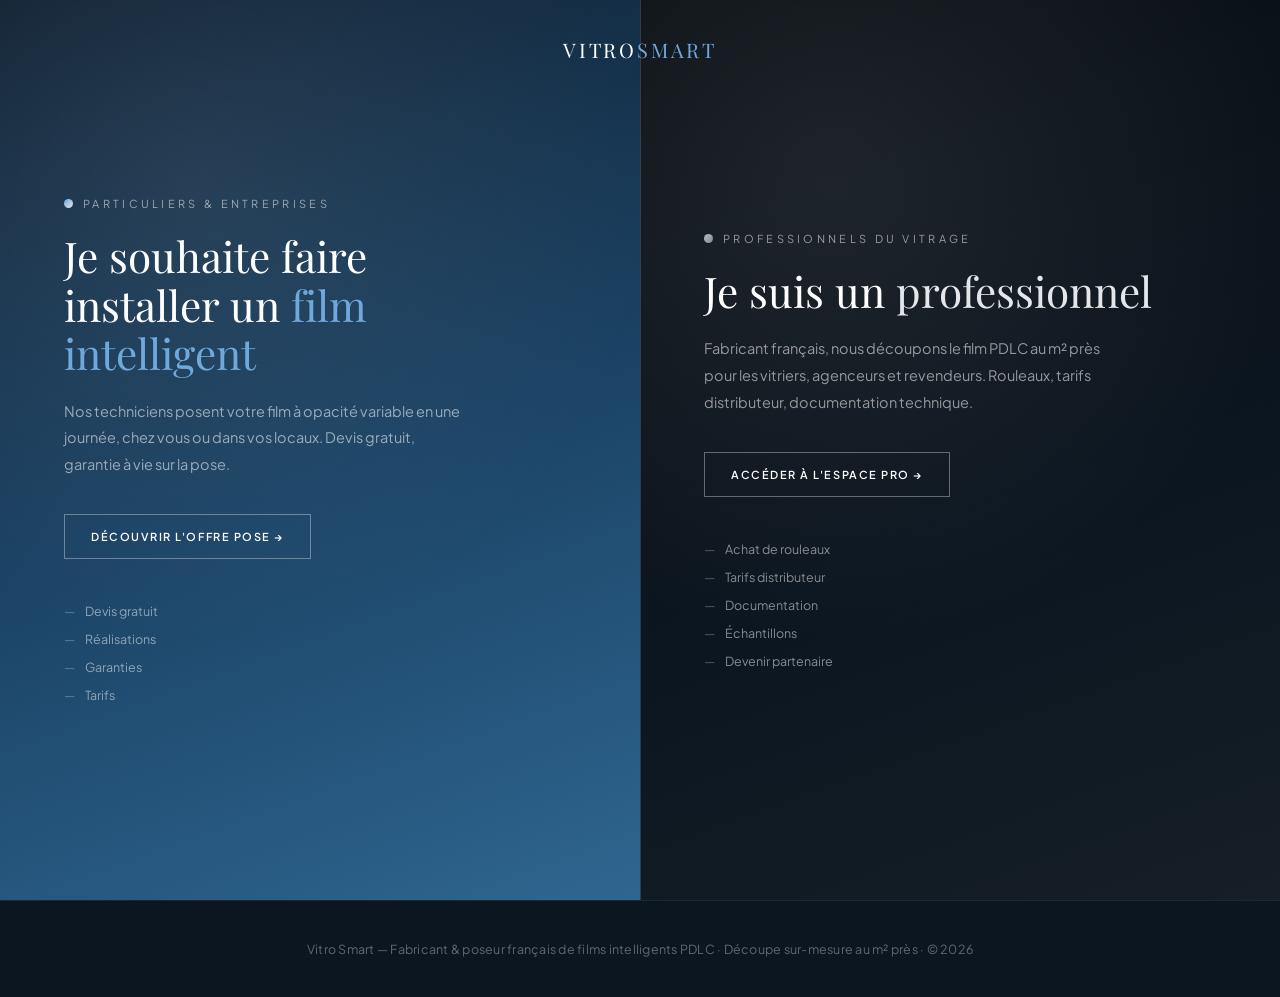
==== commit 58a1ba1b: "Drop explicit color names from gateway panel labels "Bleu givré" / "Argenté" were internal palette n" ====
--- a/index.html
+++ b/index.html
@@ -55,7 +55,7 @@
   <div class="gw-divider"></div>
 
   <div class="gw-panel blue" data-href="/particulier/">
-    <span class="gw-tag"><span class="gw-swatch"></span>Bleu givré — Particuliers & entreprises</span>
+    <span class="gw-tag"><span class="gw-swatch"></span>Particuliers & entreprises</span>
     <h1 class="gw-title">Je souhaite faire installer un <i>film intelligent</i></h1>
     <p class="gw-p">Nos techniciens posent votre film à opacité variable en une journée, chez vous ou dans vos locaux. Devis gratuit, garantie à vie sur la pose.</p>
     <a class="gw-cta" href="/particulier/">Découvrir l'offre pose →</a>
@@ -68,7 +68,7 @@
   </div>
 
   <div class="gw-panel dark" data-href="/professionnel/">
-    <span class="gw-tag"><span class="gw-swatch"></span>Argenté — Professionnels du vitrage</span>
+    <span class="gw-tag"><span class="gw-swatch"></span>Professionnels du vitrage</span>
     <h1 class="gw-title">Je suis un <i>professionnel</i></h1>
     <p class="gw-p">Fabricant français, nous découpons le film PDLC au m² près pour les vitriers, agenceurs et revendeurs. Rouleaux, tarifs distributeur, documentation technique.</p>
     <a class="gw-cta" href="/professionnel/">Accéder à l'espace pro →</a>
--- a/assets/css/style.css
+++ b/assets/css/style.css
@@ -167,7 +167,6 @@
 .slider-wrap.is-dragging .sl-after{transition:none}
 .sl-line{position:absolute;top:0;bottom:0;left:50%;width:2px;background:#fff;z-index:5;pointer-events:none;transform:translateX(-50%);box-shadow:0 0 0 1px rgba(0,0,0,0.08);transition:left .25s ease}
 .slider-wrap.is-dragging .sl-line{transition:none}
-.sl-btn{position:absolute;top:50%;left:50%;transform:translate(-50%,-50%);width:40px;height:40px;border-radius:50%;background:#fff;box-shadow:0 2px 16px rgba(0,0,0,0.28);display:flex;align-items:center;justify-content:center;z-index:6;pointer-events:none;font-size:13px;color:var(--accent2)}
 .sl-tag{position:absolute;top:12px;font-size:9px;letter-spacing:.18em;text-transform:uppercase;font-weight:700;padding:6px 12px;z-index:4;pointer-events:none;border-radius:2px}
 .sl-tag.sl-l{left:12px;background:rgba(12,22,32,0.55);color:rgba(255,255,255,0.9)}
 .sl-tag.sl-r{right:12px;background:linear-gradient(135deg,var(--accent),var(--silver-lt));color:var(--ink)}
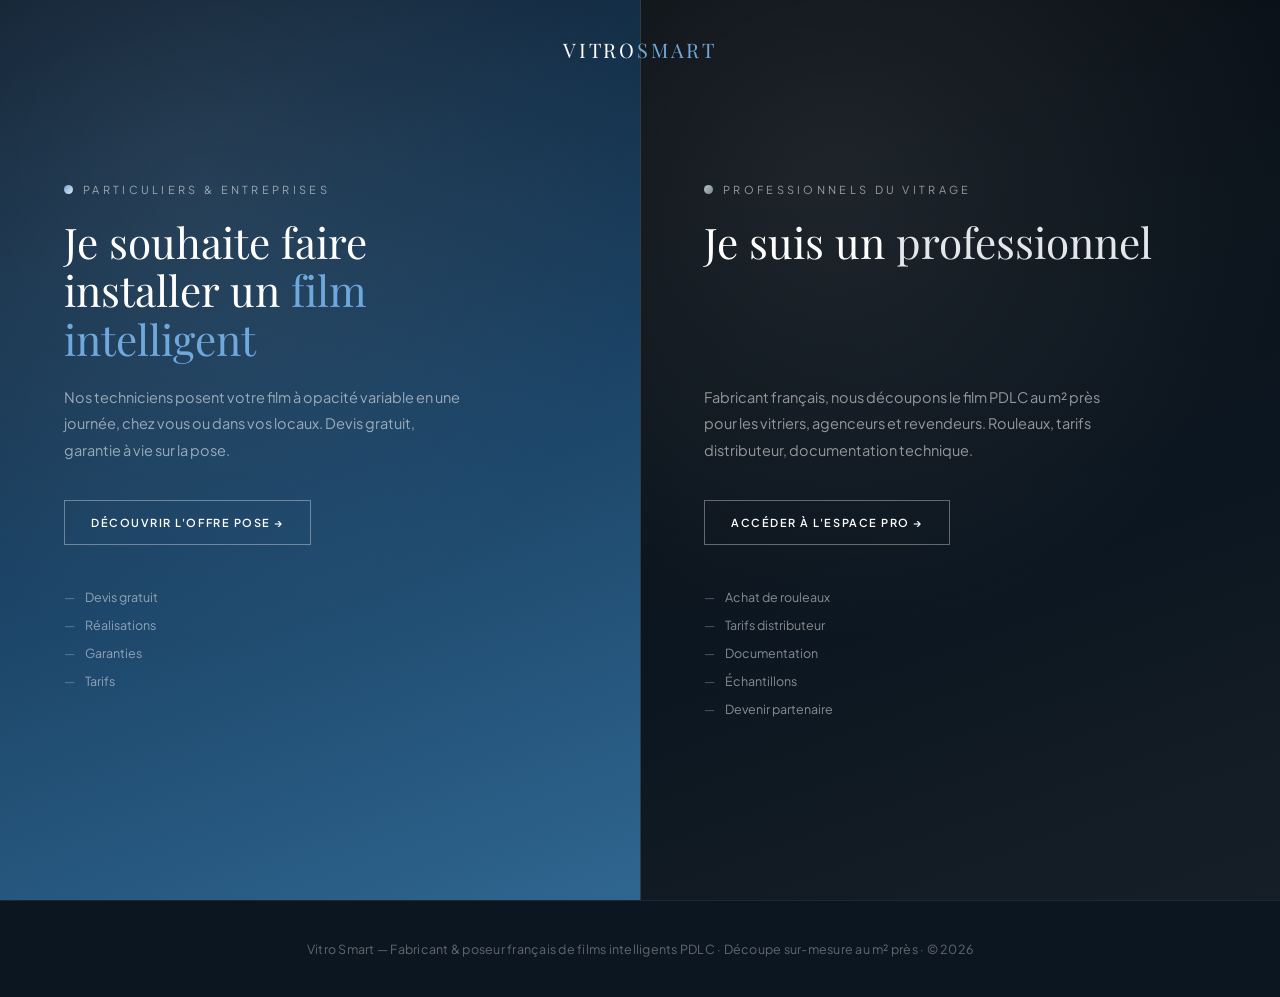
==== commit a9052f3f: "Aligne les CTA des deux panneaux de la page d'accueil Chaque panneau (Particuliers / Professionnels)" ====
--- a/index.html
+++ b/index.html
@@ -6,6 +6,12 @@
 <title>Vitro Smart — Film intelligent PDLC : pose sur-mesure & vente aux professionnels</title>
 <meta name="description" content="Vitro Smart conçoit et découpe des films intelligents PDLC au m² près. Faites installer un film chez vous par nos techniciens, ou approvisionnez-vous en rouleaux si vous êtes professionnel du vitrage.">
 <link rel="canonical" href="https://www.vitrosmart.fr/">
+<link rel="icon" type="image/x-icon" href="/favicon.ico">
+<link rel="icon" type="image/png" sizes="32x32" href="/favicon-32x32.png">
+<link rel="icon" type="image/png" sizes="16x16" href="/favicon-16x16.png">
+<link rel="apple-touch-icon" sizes="180x180" href="/apple-touch-icon.png">
+<link rel="icon" type="image/png" sizes="192x192" href="/android-chrome-192x192.png">
+<link rel="icon" type="image/png" sizes="512x512" href="/android-chrome-512x512.png">
 <link href="https://fonts.googleapis.com/css2?family=Playfair+Display:wght@400;500;600;700&family=Plus+Jakarta+Sans:wght@400;500;600;700&display=swap" rel="stylesheet">
 <link rel="stylesheet" href="assets/css/style.css">
 <style>
@@ -22,15 +28,15 @@
   .gw-swatch{width:9px;height:9px;border-radius:50%}
   .blue .gw-swatch{background:linear-gradient(135deg,var(--accent),var(--silver-lt))}
   .dark .gw-swatch{background:linear-gradient(135deg,var(--silver),var(--silver-dp))}
-  .gw-title{position:relative;z-index:2;font-family:'Playfair Display',Georgia,serif;font-weight:400;font-size:clamp(30px,3.3vw,46px);line-height:1.15;color:#fff;max-width:460px;margin-bottom:20px}
+  .gw-title{position:relative;z-index:2;font-family:'Playfair Display',Georgia,serif;font-weight:400;font-size:clamp(30px,3.3vw,46px);line-height:1.15;color:#fff;max-width:460px;margin-bottom:20px;min-height:3.45em}
   .gw-title i{font-style:normal;color:var(--accent)}
   .dark .gw-title i{color:var(--silver-lt)}
-  .gw-p{position:relative;z-index:2;font-size:14.5px;line-height:1.85;color:rgba(255,255,255,0.55);max-width:400px;margin-bottom:36px}
+  .gw-p{position:relative;z-index:2;font-size:14.5px;line-height:1.85;color:rgba(255,255,255,0.55);max-width:400px;margin-bottom:36px;min-height:5.55em}
   .gw-cta{position:relative;z-index:2;display:inline-flex;align-items:center;gap:10px;font-size:11px;letter-spacing:.14em;text-transform:uppercase;font-weight:600;color:#fff;text-decoration:none;border:1px solid rgba(255,255,255,0.35);padding:15px 26px;width:fit-content;margin-bottom:44px;transition:all .2s}
   .gw-panel{cursor:pointer}
   .blue .gw-cta:hover{background:linear-gradient(120deg,var(--accent),var(--silver-lt));color:var(--ink);border-color:transparent}
   .dark .gw-cta:hover{background:linear-gradient(120deg,var(--silver),var(--silver-lt));color:var(--ink);border-color:transparent}
-  .gw-links{position:relative;z-index:2;list-style:none;display:flex;flex-direction:column;gap:12px}
+  .gw-links{position:relative;z-index:2;list-style:none;display:flex;flex-direction:column;gap:12px;min-height:128px}
   .gw-links a{font-size:12.5px;color:rgba(255,255,255,0.5);text-decoration:none;display:flex;align-items:center;gap:10px;transition:color .2s}
   .gw-links a:hover{color:#fff}
   .gw-links a::before{content:'—';color:rgba(255,255,255,0.3)}
--- a/assets/css/style.css
+++ b/assets/css/style.css
@@ -161,6 +161,7 @@
    the other at the drag position, instead of clipping one single
    flattened image (which never actually revealed anything). */
 .slider-wrap{position:relative;width:100%;aspect-ratio:3/4;border:1px solid rgba(12,22,32,0.08);border-radius:var(--radius);overflow:hidden;cursor:ew-resize;touch-action:pan-y;background:var(--bone)}
+.slider-wrap.is-landscape{aspect-ratio:836/941}
 .slider-wrap .sl-before,.slider-wrap .sl-after{position:absolute;inset:0;background-repeat:no-repeat;background-size:200% 100%}
 .slider-wrap .sl-before{background-position:left top}
 .slider-wrap .sl-after{background-position:right top;clip-path:inset(0 0 0 50%);transition:clip-path .25s ease}
@@ -170,6 +171,11 @@
 .sl-tag{position:absolute;top:12px;font-size:9px;letter-spacing:.18em;text-transform:uppercase;font-weight:700;padding:6px 12px;z-index:4;pointer-events:none;border-radius:2px}
 .sl-tag.sl-l{left:12px;background:rgba(12,22,32,0.55);color:rgba(255,255,255,0.9)}
 .sl-tag.sl-r{right:12px;background:linear-gradient(135deg,var(--accent),var(--silver-lt));color:var(--ink)}
+.sl-state{position:absolute;bottom:15px;color:#fff;pointer-events:none;text-shadow:0 2px 10px rgba(0,0,0,0.5)}
+.sl-state b{display:block;font-family:'Plus Jakarta Sans',sans-serif;font-weight:700;line-height:1;letter-spacing:.01em;font-size:17px;margin-bottom:8px}
+.sl-state span{display:block;text-transform:uppercase;font-weight:600;opacity:.9;letter-spacing:.13em;font-size:7px}
+.sl-state-l{left:5%}
+.sl-state-r{left:5%}
 
 /* ---------- Forms ---------- */
 .site-form{position:relative;text-align:left;background:#fff;border:1px solid rgba(12,22,32,0.08);border-radius:var(--radius);padding:44px 40px 40px;box-shadow:var(--shadow-lg);overflow:hidden}
@@ -205,6 +211,32 @@
 
 /* ---------- Video toggle button (reused across immersive video blocks) ---------- */
 .vi-toggle{position:absolute;top:24px;right:24px;width:44px;height:44px;border-radius:50%;background:rgba(12,22,32,0.5);backdrop-filter:blur(8px);border:1px solid rgba(255,255,255,0.25);color:#fff;display:flex;align-items:center;justify-content:center;cursor:pointer;font-size:14px;z-index:2}
+
+/* ---------- PDLC technology explainer (reused on /particulier/ & /professionnel/) ---------- */
+.pdlc-head{max-width:640px;margin:0 auto 52px;text-align:center}
+.pdlc-cols{display:grid;grid-template-columns:1fr 1fr;gap:24px;margin-bottom:56px}
+.pdlc-col{background:var(--ink-soft);border:1px solid rgba(255,255,255,0.08);border-radius:var(--radius);padding:32px;text-align:center}
+.pdlc-col-t{font-size:11px;letter-spacing:.14em;text-transform:uppercase;font-weight:700;color:rgba(255,255,255,0.45);margin-bottom:22px}
+.pdlc-diagram{width:100%;max-width:280px;height:auto;margin:0 auto 18px;display:block}
+.pdlc-badge{display:inline-flex;align-items:center;justify-content:center;min-width:44px;height:44px;padding:0 14px;border-radius:22px;font-size:11px;font-weight:700;letter-spacing:.08em;margin-bottom:22px}
+.pdlc-badge.is-off{background:rgba(255,255,255,0.08);color:rgba(255,255,255,0.55);border:1px solid rgba(255,255,255,0.2)}
+.pdlc-badge.is-on{background:linear-gradient(120deg,var(--accent),var(--silver-lt));color:var(--ink)}
+.pdlc-legend{display:flex;flex-wrap:wrap;justify-content:center;gap:8px 16px;margin-bottom:24px}
+.pdlc-legend span{display:flex;align-items:center;gap:6px;font-size:10.5px;color:rgba(255,255,255,0.45)}
+.pdlc-legend i{width:8px;height:8px;border-radius:2px;display:inline-block;flex-shrink:0}
+.pdlc-info{display:flex;align-items:flex-start;gap:14px;background:rgba(255,255,255,0.04);border:1px solid rgba(255,255,255,0.08);border-radius:var(--radius);padding:18px 20px;text-align:left}
+.pdlc-info svg{flex-shrink:0;margin-top:2px;color:var(--accent)}
+.pdlc-info-t{font-size:12px;font-weight:700;letter-spacing:.06em;text-transform:uppercase;color:#fff;margin-bottom:4px}
+.pdlc-info-d{font-size:13px;color:rgba(255,255,255,0.5);line-height:1.7}
+.pdlc-features{display:grid;grid-template-columns:repeat(4,1fr);gap:24px;border-top:1px solid rgba(255,255,255,0.08);padding-top:40px}
+.pdlc-feature{text-align:center}
+.pdlc-feature svg{margin:0 auto 16px;display:block;color:var(--accent)}
+.pdlc-feature-t{font-size:14px;font-weight:700;color:#fff;margin-bottom:6px}
+.pdlc-feature-d{font-size:12.5px;color:rgba(255,255,255,0.45)}
+@media(max-width:860px){
+  .pdlc-cols{grid-template-columns:1fr}
+  .pdlc-features{grid-template-columns:1fr 1fr;row-gap:32px}
+}
 
 /* ---------- Footer ---------- */
 footer{background:var(--ink);padding:64px 56px 28px}
